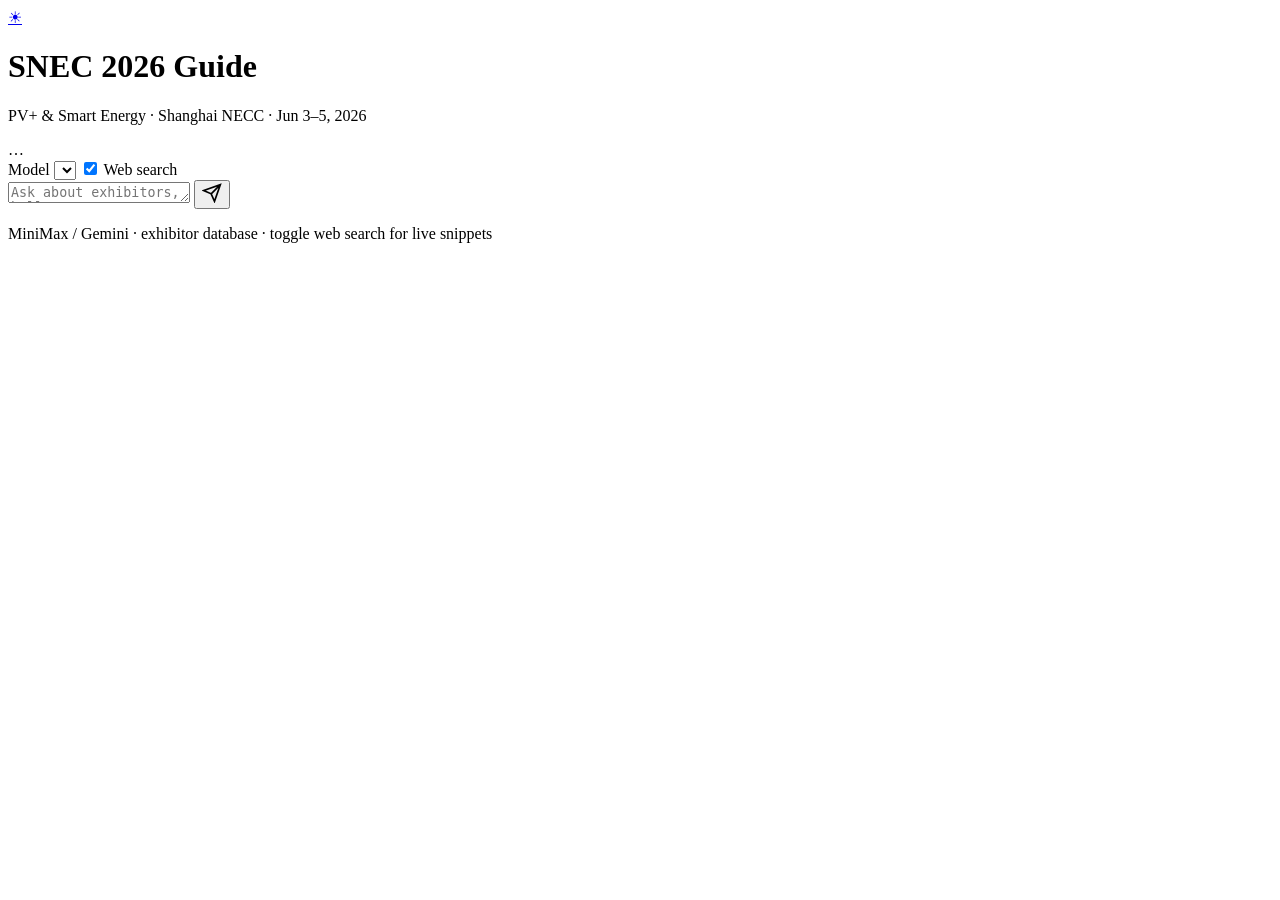
==== web/static/chat.html @ 5dd3903a "Initial SNEC 2026 Guide web application. Add home activity feed, AI chat, exhibitor visit log with n" ====
<!DOCTYPE html>
<html lang="en">
<head>
  <meta charset="UTF-8" />
  <meta name="viewport" content="width=device-width, initial-scale=1" />
  <title>AI chat · SNEC 2026 Guide</title>
  <link rel="preconnect" href="https://fonts.googleapis.com" />
  <link rel="preconnect" href="https://fonts.gstatic.com" crossorigin />
  <link href="https://fonts.googleapis.com/css2?family=DM+Sans:ital,opsz,wght@0,9..40,400;0,9..40,500;0,9..40,600;0,9..40,700&display=swap" rel="stylesheet" />
  <link rel="stylesheet" href="/static/styles.css" />
</head>
<body data-nav-active="chat">
  <div class="bg-glow" aria-hidden="true"></div>
  <div class="app">
    <header class="header">
      <a href="/" class="logo-link" aria-label="SNEC 2026 Guide home">
        <span class="logo" aria-hidden="true">☀</span>
      </a>
      <div class="header-text">
        <h1>SNEC 2026 Guide</h1>
        <p>PV+ &amp; Smart Energy · Shanghai NECC · Jun 3–5, 2026</p>
      </div>
      <nav id="siteNav" class="nav-links" aria-label="Main"></nav>
      <span id="status" class="status" title="API status">…</span>
    </header>

    <main id="chat" class="chat" role="log" aria-live="polite"></main>

    <footer class="composer">
      <div class="composer-bar" aria-label="Chat options">
        <label for="modelSelect" class="model-label">Model</label>
        <select id="modelSelect" class="model-select" title="Choose AI model"></select>
        <label class="toggle-wrap" title="Fetch DuckDuckGo snippets before each answer">
          <input type="checkbox" id="webSearchToggle" checked />
          <span>Web search</span>
        </label>
      </div>
      <form id="form" class="composer-form">
        <textarea
          id="input"
          rows="1"
          placeholder="Ask about exhibitors, halls, metro, products…"
          autocomplete="off"
        ></textarea>
        <button type="submit" id="send" aria-label="Send">
          <svg width="20" height="20" viewBox="0 0 24 24" fill="none" stroke="currentColor" stroke-width="2">
            <path d="M22 2L11 13M22 2l-7 20-4-9-9-4 20-7z"/>
          </svg>
        </button>
      </form>
      <p class="hint">MiniMax / Gemini · exhibitor database · toggle web search for live snippets</p>
    </footer>
  </div>
  <script src="/static/site-nav.js"></script>
  <script src="/static/register-gate.js"></script>
  <script src="/static/app.js"></script>
</body>
</html>
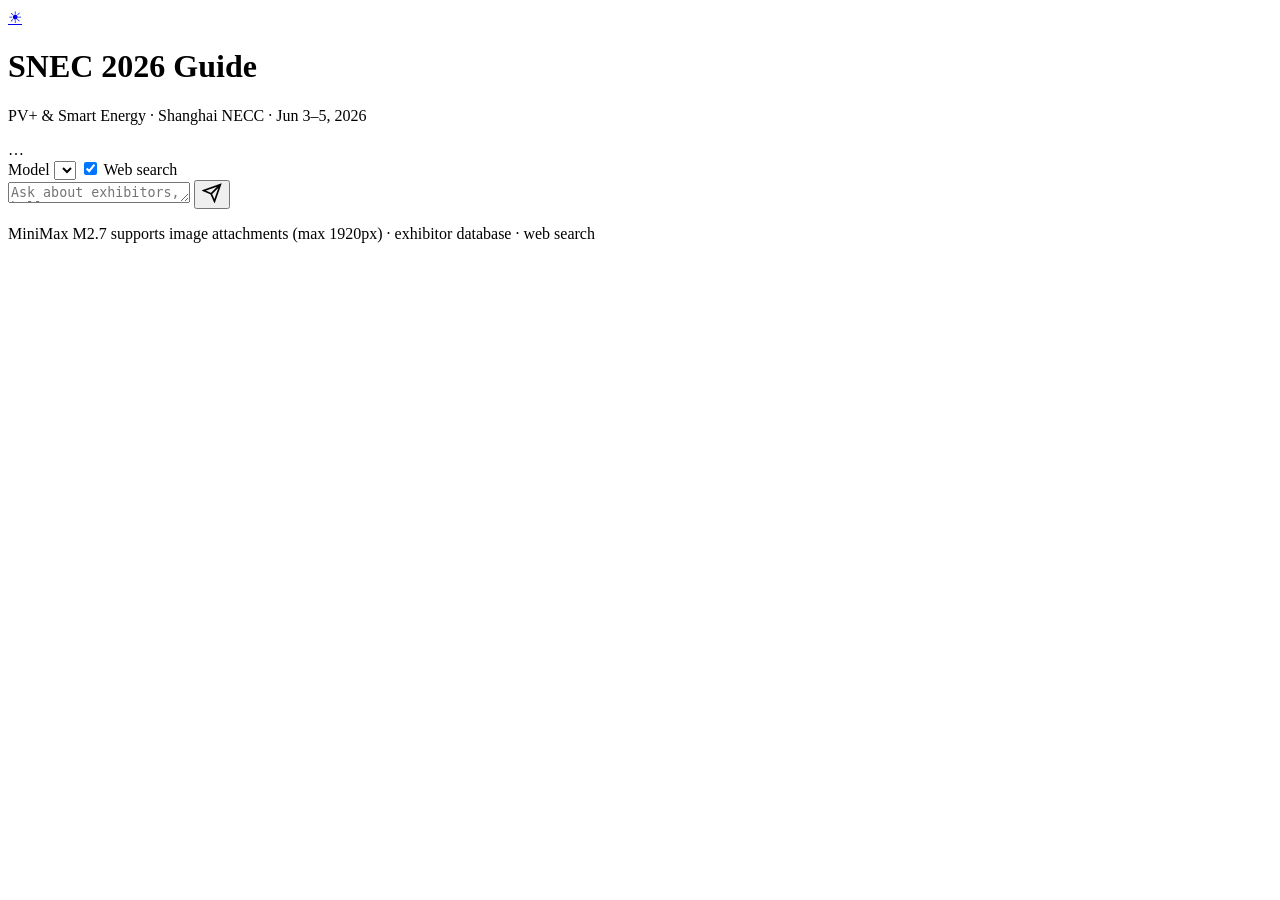
==== commit f606eb9d: "Add image attachments for MiniMax M2.7 chat. Resize images to max 1920px on client and server (Pillo" ====
--- a/web/static/chat.html
+++ b/web/static/chat.html
@@ -35,7 +35,22 @@
           <span>Web search</span>
         </label>
       </div>
+      <div id="imagePreview" class="image-preview" hidden aria-label="Attached images"></div>
       <form id="form" class="composer-form">
+        <input
+          type="file"
+          id="imageInput"
+          accept="image/jpeg,image/png,image/webp,image/gif"
+          multiple
+          hidden
+        />
+        <button type="button" id="attachBtn" class="attach-btn" hidden aria-label="Attach image" title="Attach image (MiniMax M2.7)">
+          <svg width="20" height="20" viewBox="0 0 24 24" fill="none" stroke="currentColor" stroke-width="2">
+            <rect x="3" y="3" width="18" height="18" rx="2"/>
+            <circle cx="8.5" cy="8.5" r="1.5"/>
+            <path d="M21 15l-5-5L5 21"/>
+          </svg>
+        </button>
         <textarea
           id="input"
           rows="1"
@@ -48,7 +63,7 @@
           </svg>
         </button>
       </form>
-      <p class="hint">MiniMax / Gemini · exhibitor database · toggle web search for live snippets</p>
+      <p class="hint">MiniMax M2.7 supports image attachments (max 1920px) · exhibitor database · web search</p>
     </footer>
   </div>
   <script src="/static/site-nav.js"></script>
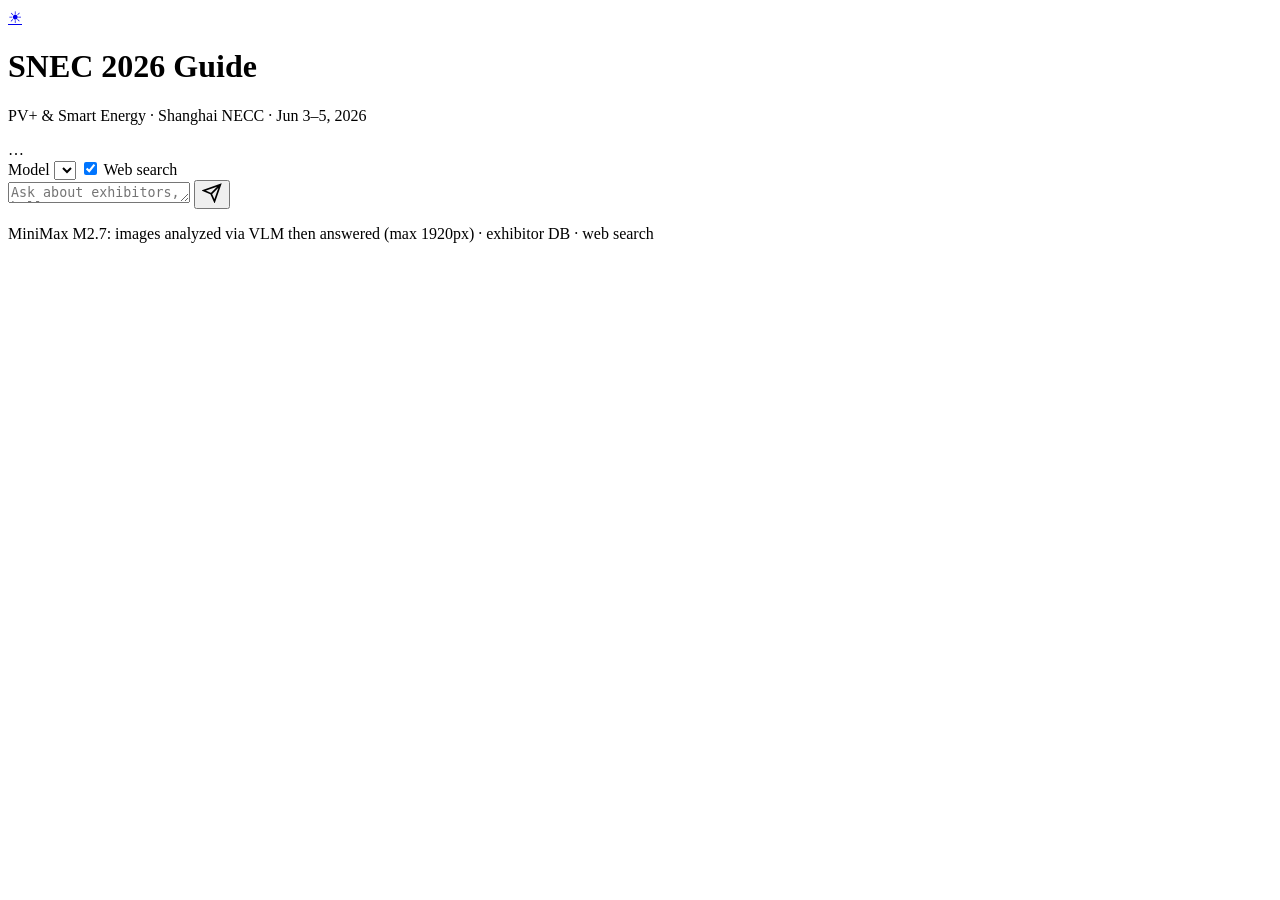
==== commit 96b77c04: "Route chat images through MiniMax VLM and add enrichment tooling. Analyze attachments on api.minimax" ====
--- a/web/static/chat.html
+++ b/web/static/chat.html
@@ -63,7 +63,7 @@
           </svg>
         </button>
       </form>
-      <p class="hint">MiniMax M2.7 supports image attachments (max 1920px) · exhibitor database · web search</p>
+      <p class="hint">MiniMax M2.7: images analyzed via VLM then answered (max 1920px) · exhibitor DB · web search</p>
     </footer>
   </div>
   <script src="/static/site-nav.js"></script>
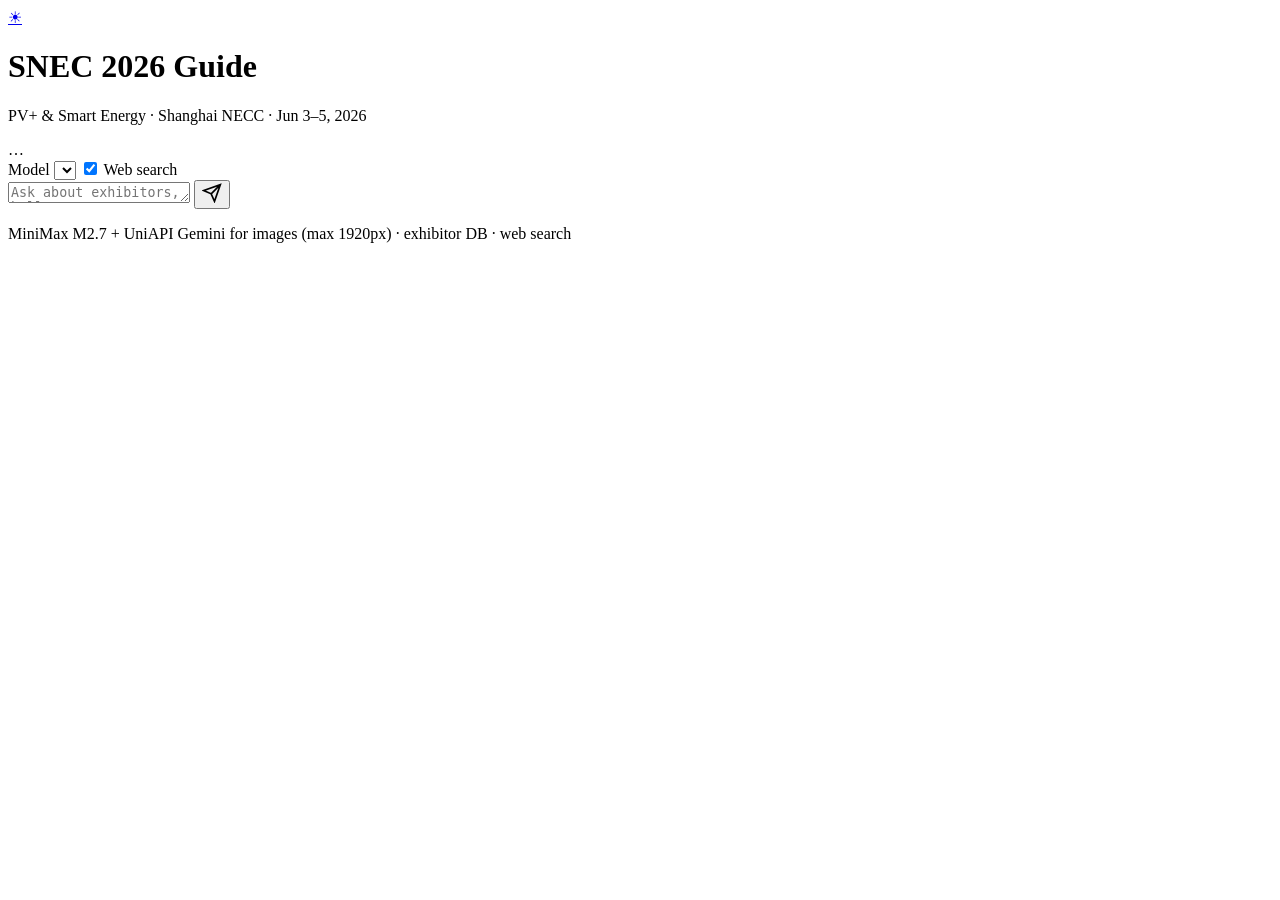
==== commit 3af2fd8e: "Use UniAPI Gemini for all chat image analysis. Remove MiniMax VLM path; require UNIAPI_KEY for attac" ====
--- a/web/static/chat.html
+++ b/web/static/chat.html
@@ -44,7 +44,7 @@
           multiple
           hidden
         />
-        <button type="button" id="attachBtn" class="attach-btn" hidden aria-label="Attach image" title="Attach image (MiniMax M2.7)">
+        <button type="button" id="attachBtn" class="attach-btn" hidden aria-label="Attach image" title="Attach image (UniAPI Gemini vision)">
           <svg width="20" height="20" viewBox="0 0 24 24" fill="none" stroke="currentColor" stroke-width="2">
             <rect x="3" y="3" width="18" height="18" rx="2"/>
             <circle cx="8.5" cy="8.5" r="1.5"/>
@@ -63,7 +63,7 @@
           </svg>
         </button>
       </form>
-      <p class="hint">MiniMax M2.7: images analyzed via VLM then answered (max 1920px) · exhibitor DB · web search</p>
+      <p class="hint">MiniMax M2.7 + UniAPI Gemini for images (max 1920px) · exhibitor DB · web search</p>
     </footer>
   </div>
   <script src="/static/site-nav.js"></script>
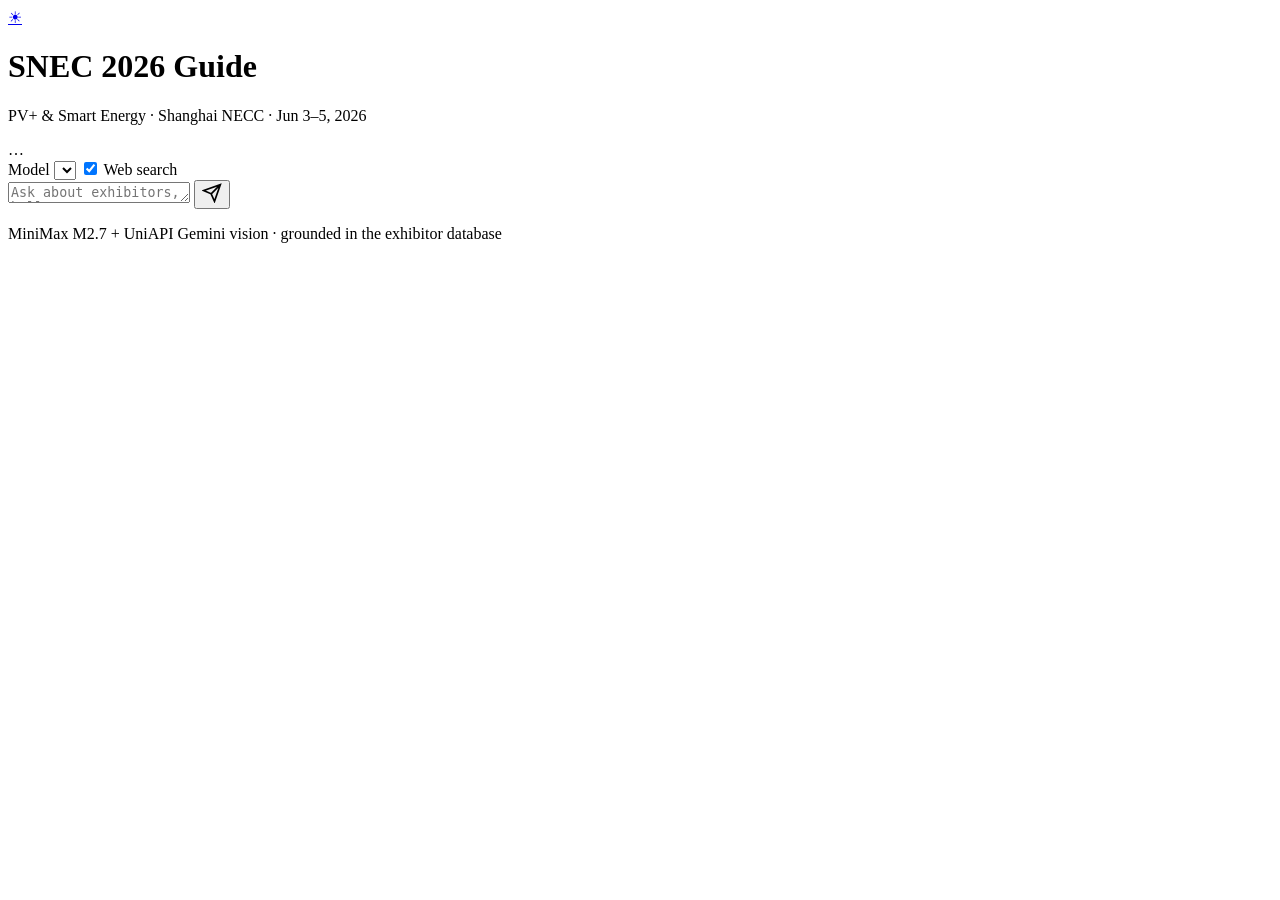
==== commit af8ea79e: "Redesign frontend mobile-first and fix floor-plan image rendering UI/UX upgrade (mobile-only app): -" ====
--- a/web/static/chat.html
+++ b/web/static/chat.html
@@ -2,7 +2,10 @@
 <html lang="en">
 <head>
   <meta charset="UTF-8" />
-  <meta name="viewport" content="width=device-width, initial-scale=1" />
+  <meta name="viewport" content="width=device-width, initial-scale=1, viewport-fit=cover" />
+  <meta name="theme-color" content="#070b10" />
+  <meta name="mobile-web-app-capable" content="yes" />
+  <meta name="apple-mobile-web-app-status-bar-style" content="black-translucent" />
   <title>AI chat · SNEC 2026 Guide</title>
   <link rel="preconnect" href="https://fonts.googleapis.com" />
   <link rel="preconnect" href="https://fonts.gstatic.com" crossorigin />
@@ -27,6 +30,7 @@
     <main id="chat" class="chat" role="log" aria-live="polite"></main>
 
     <footer class="composer">
+      <div class="composer-inner">
       <div class="composer-bar" aria-label="Chat options">
         <label for="modelSelect" class="model-label">Model</label>
         <select id="modelSelect" class="model-select" title="Choose AI model"></select>
@@ -63,7 +67,8 @@
           </svg>
         </button>
       </form>
-      <p class="hint">MiniMax M2.7 + UniAPI Gemini for images (max 1920px) · exhibitor DB · web search</p>
+      <p class="hint">MiniMax M2.7 + UniAPI Gemini vision · grounded in the exhibitor database</p>
+      </div>
     </footer>
   </div>
   <script src="/static/site-nav.js"></script>
